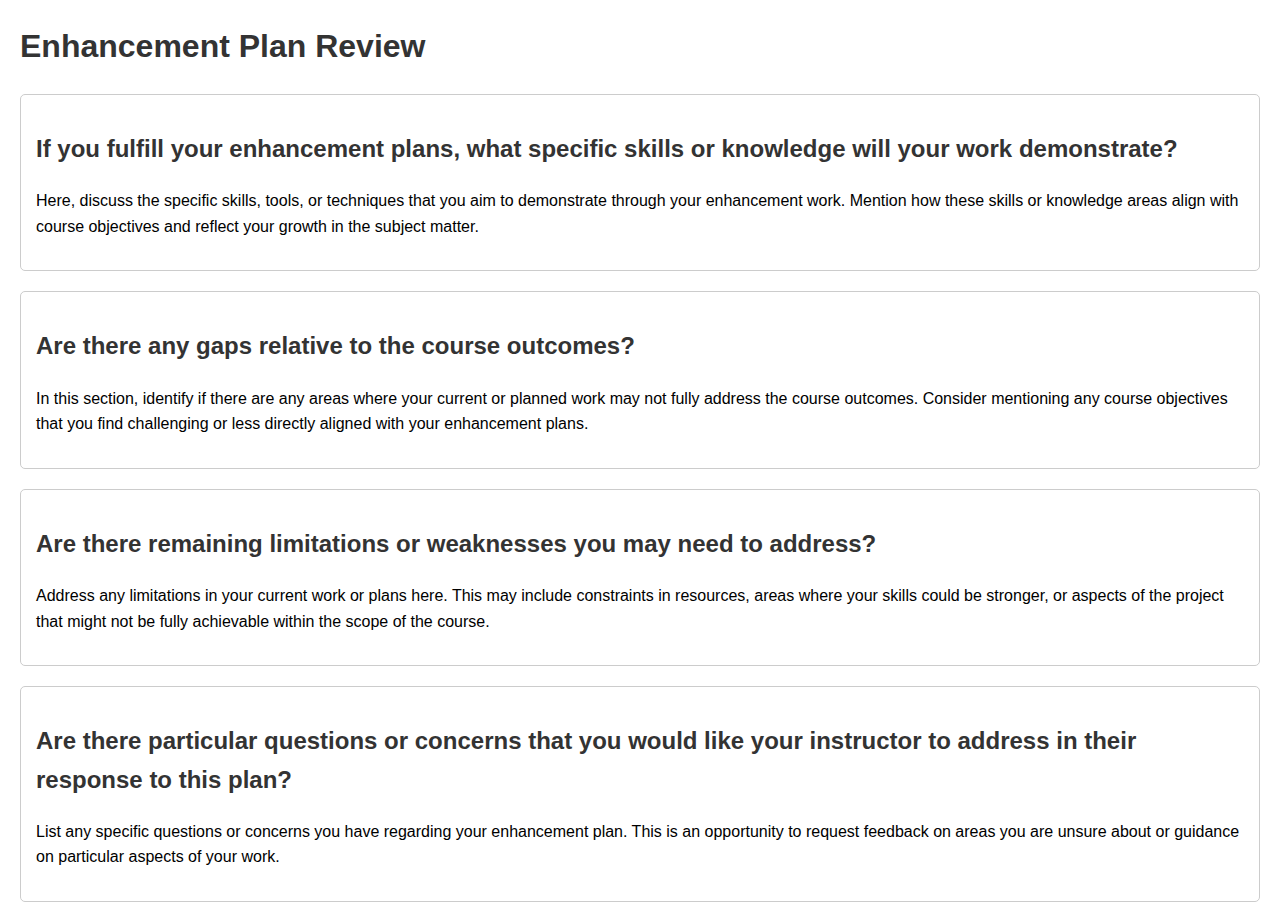
==== index.html @ 10918ed2 "chganges" ====
<!DOCTYPE html>
<html lang="en">
<head>
    <meta charset="UTF-8">
    <meta name="viewport" content="width=device-width, initial-scale=1.0">
    <title>Enhancement Plan Review</title>
    <style>
        body {
            font-family: Arial, sans-serif;
            margin: 20px;
            line-height: 1.6;
        }
        h1, h2 {
            color: #333;
        }
        section {
            margin-bottom: 20px;
            padding: 15px;
            border: 1px solid #ccc;
            border-radius: 5px;
        }
    </style>
</head>
<body>

    <h1>Enhancement Plan Review</h1>

    <section>
        <h2>If you fulfill your enhancement plans, what specific skills or knowledge will your work demonstrate?</h2>
        <p>Here, discuss the specific skills, tools, or techniques that you aim to demonstrate through your enhancement work. Mention how these skills or knowledge areas align with course objectives and reflect your growth in the subject matter.</p>
    </section>

    <section>
        <h2>Are there any gaps relative to the course outcomes?</h2>
        <p>In this section, identify if there are any areas where your current or planned work may not fully address the course outcomes. Consider mentioning any course objectives that you find challenging or less directly aligned with your enhancement plans.</p>
    </section>

    <section>
        <h2>Are there remaining limitations or weaknesses you may need to address?</h2>
        <p>Address any limitations in your current work or plans here. This may include constraints in resources, areas where your skills could be stronger, or aspects of the project that might not be fully achievable within the scope of the course.</p>
    </section>

    <section>
        <h2>Are there particular questions or concerns that you would like your instructor to address in their response to this plan?</h2>
        <p>List any specific questions or concerns you have regarding your enhancement plan. This is an opportunity to request feedback on areas you are unsure about or guidance on particular aspects of your work.</p>
    </section>

</body>
</html>
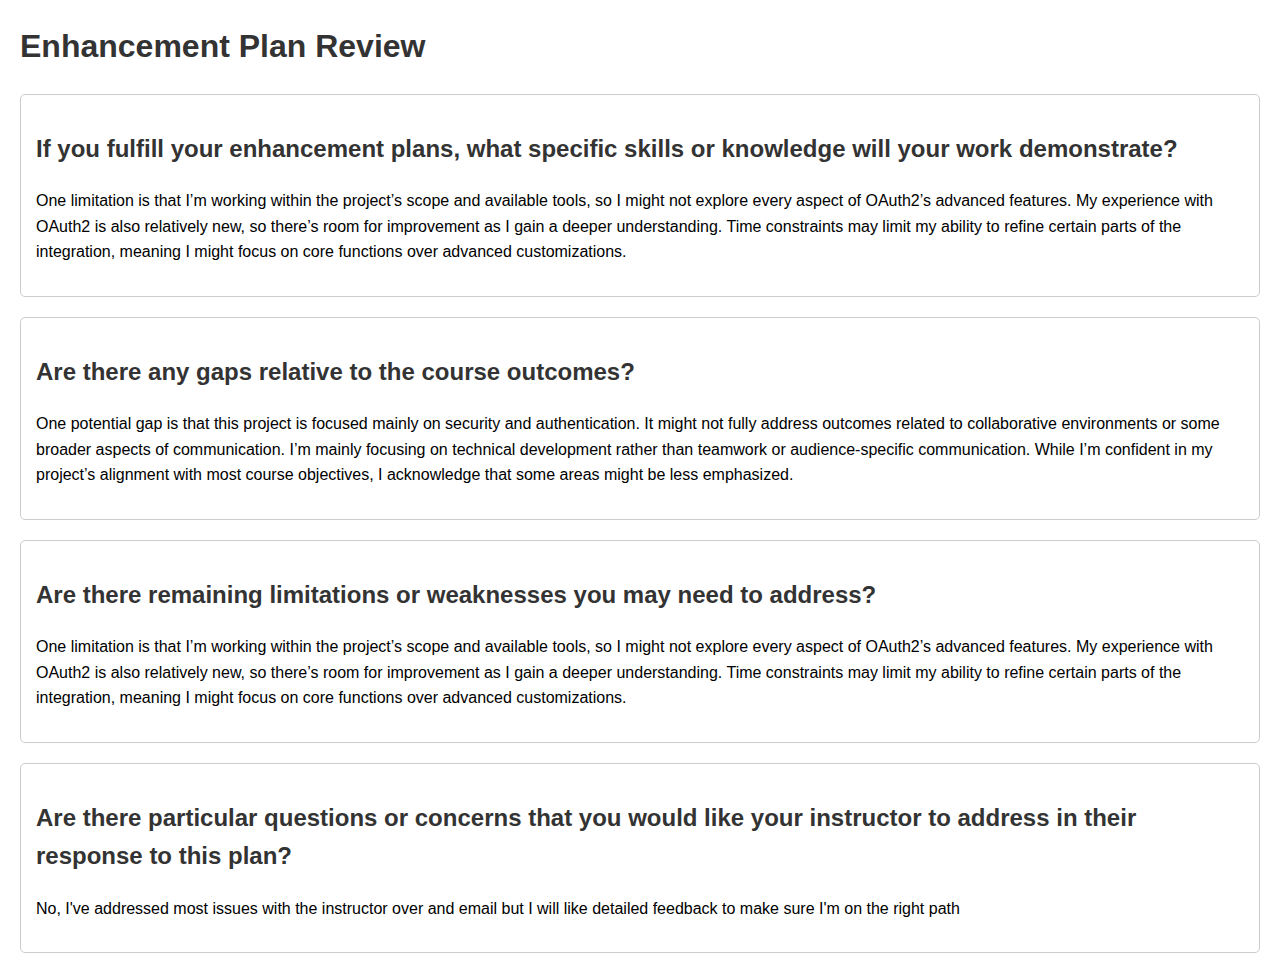
==== commit 97bc50a4: "first commit" ====
--- a/index.html
+++ b/index.html
@@ -27,22 +27,22 @@
 
     <section>
         <h2>If you fulfill your enhancement plans, what specific skills or knowledge will your work demonstrate?</h2>
-        <p>Here, discuss the specific skills, tools, or techniques that you aim to demonstrate through your enhancement work. Mention how these skills or knowledge areas align with course objectives and reflect your growth in the subject matter.</p>
+        <p>One limitation is that I’m working within the project’s scope and available tools, so I might not explore every aspect of OAuth2’s advanced features. My experience with OAuth2 is also relatively new, so there’s room for improvement as I gain a deeper understanding. Time constraints may limit my ability to refine certain parts of the integration, meaning I might focus on core functions over advanced customizations.</p>
     </section>
 
     <section>
         <h2>Are there any gaps relative to the course outcomes?</h2>
-        <p>In this section, identify if there are any areas where your current or planned work may not fully address the course outcomes. Consider mentioning any course objectives that you find challenging or less directly aligned with your enhancement plans.</p>
+        <p>One potential gap is that this project is focused mainly on security and authentication. It might not fully address outcomes related to collaborative environments or some broader aspects of communication. I’m mainly focusing on technical development rather than teamwork or audience-specific communication. While I’m confident in my project’s alignment with most course objectives, I acknowledge that some areas might be less emphasized.</p>
     </section>
 
     <section>
         <h2>Are there remaining limitations or weaknesses you may need to address?</h2>
-        <p>Address any limitations in your current work or plans here. This may include constraints in resources, areas where your skills could be stronger, or aspects of the project that might not be fully achievable within the scope of the course.</p>
+        <p>One limitation is that I’m working within the project’s scope and available tools, so I might not explore every aspect of OAuth2’s advanced features. My experience with OAuth2 is also relatively new, so there’s room for improvement as I gain a deeper understanding. Time constraints may limit my ability to refine certain parts of the integration, meaning I might focus on core functions over advanced customizations.</p>
     </section>
 
     <section>
         <h2>Are there particular questions or concerns that you would like your instructor to address in their response to this plan?</h2>
-        <p>List any specific questions or concerns you have regarding your enhancement plan. This is an opportunity to request feedback on areas you are unsure about or guidance on particular aspects of your work.</p>
+        <p>No, I've addressed most issues with the instructor over and email but I will like detailed feedback to make sure I'm on the right path</p>
     </section>
 
 </body>
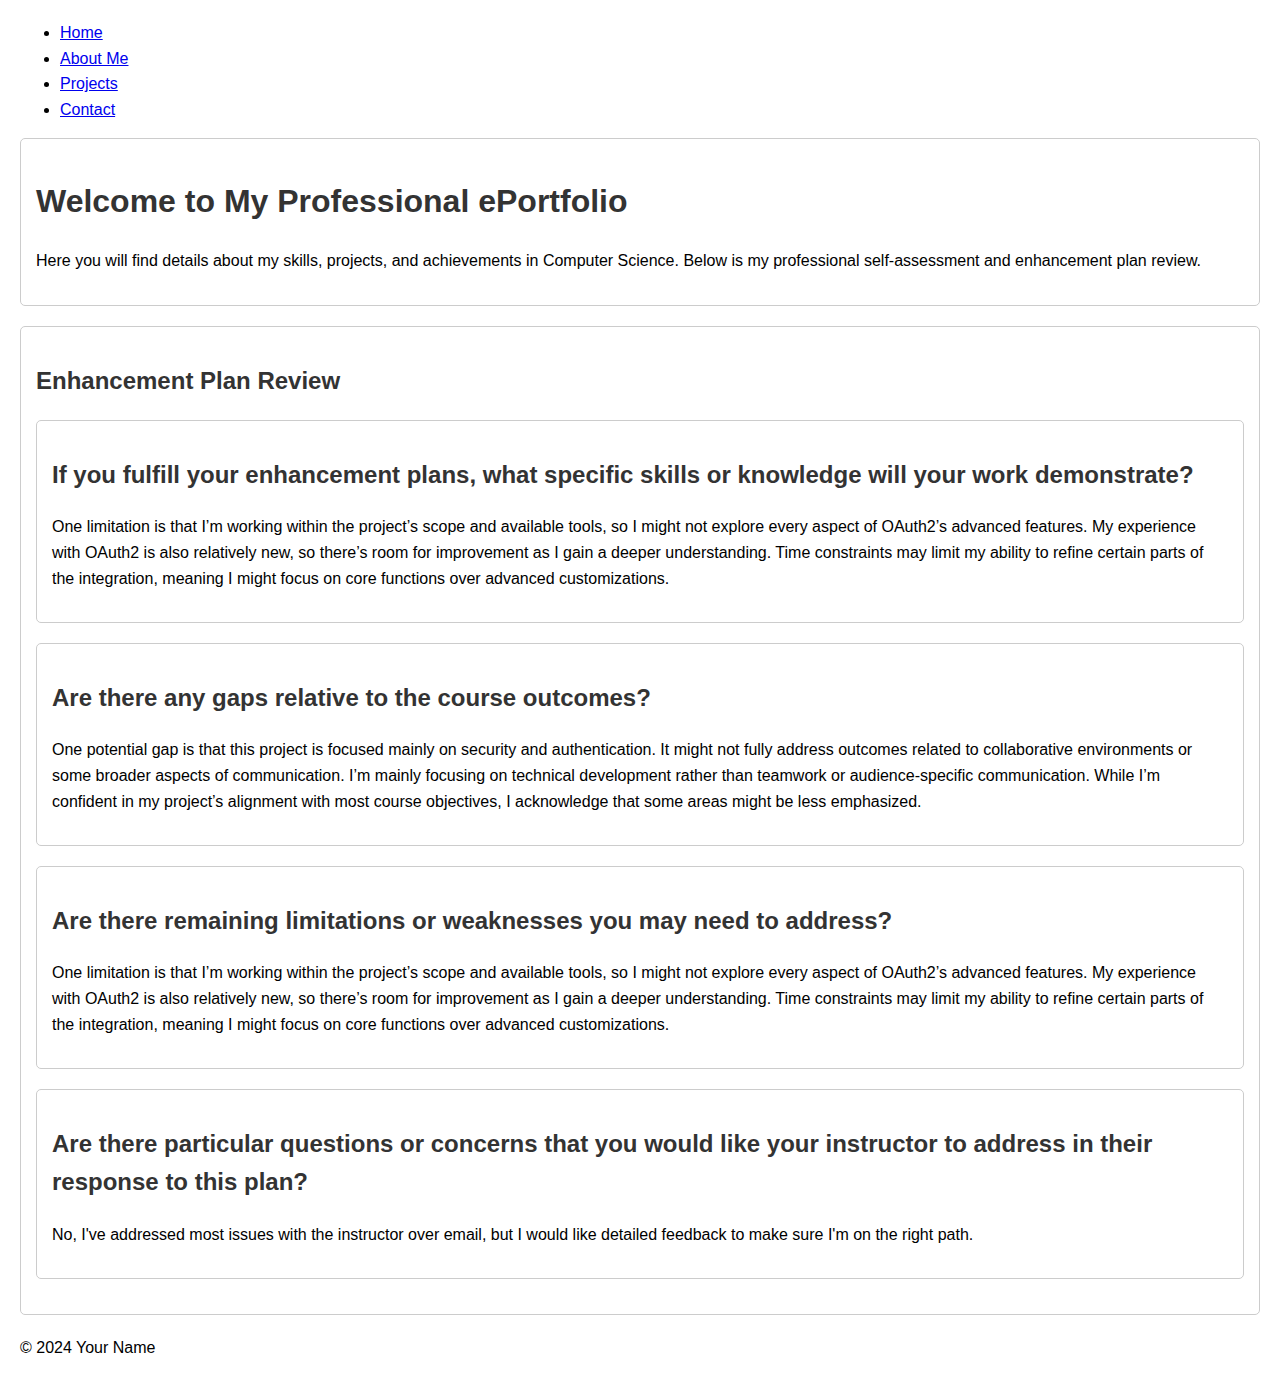
==== commit 0b092289: "Update index.html" ====
--- a/index.html
+++ b/index.html
@@ -3,7 +3,8 @@
 <head>
     <meta charset="UTF-8">
     <meta name="viewport" content="width=device-width, initial-scale=1.0">
-    <title>Enhancement Plan Review</title>
+    <title>Your Name - Professional ePortfolio</title>
+    <link rel="stylesheet" href="assets/css/styles.css">
     <style>
         body {
             font-family: Arial, sans-serif;
@@ -22,28 +23,52 @@
     </style>
 </head>
 <body>
+    <header>
+        <nav>
+            <ul>
+                <li><a href="index.html">Home</a></li>
+                <li><a href="about.html">About Me</a></li>
+                <li><a href="projects.html">Projects</a></li>
+                <li><a href="contact.html">Contact</a></li>
+            </ul>
+        </nav>
+    </header>
 
-    <h1>Enhancement Plan Review</h1>
+    <main>
+        <section id="intro">
+            <h1>Welcome to My Professional ePortfolio</h1>
+            <p>Here you will find details about my skills, projects, and achievements in Computer Science. Below is my professional self-assessment and enhancement plan review.</p>
+        </section>
 
-    <section>
-        <h2>If you fulfill your enhancement plans, what specific skills or knowledge will your work demonstrate?</h2>
-        <p>One limitation is that I’m working within the project’s scope and available tools, so I might not explore every aspect of OAuth2’s advanced features. My experience with OAuth2 is also relatively new, so there’s room for improvement as I gain a deeper understanding. Time constraints may limit my ability to refine certain parts of the integration, meaning I might focus on core functions over advanced customizations.</p>
-    </section>
+        <section>
+            <h2>Enhancement Plan Review</h2>
 
-    <section>
-        <h2>Are there any gaps relative to the course outcomes?</h2>
-        <p>One potential gap is that this project is focused mainly on security and authentication. It might not fully address outcomes related to collaborative environments or some broader aspects of communication. I’m mainly focusing on technical development rather than teamwork or audience-specific communication. While I’m confident in my project’s alignment with most course objectives, I acknowledge that some areas might be less emphasized.</p>
-    </section>
+            <section>
+                <h2>If you fulfill your enhancement plans, what specific skills or knowledge will your work demonstrate?</h2>
+                <p>One limitation is that I’m working within the project’s scope and available tools, so I might not explore every aspect of OAuth2’s advanced features. My experience with OAuth2 is also relatively new, so there’s room for improvement as I gain a deeper understanding. Time constraints may limit my ability to refine certain parts of the integration, meaning I might focus on core functions over advanced customizations.</p>
+            </section>
 
-    <section>
-        <h2>Are there remaining limitations or weaknesses you may need to address?</h2>
-        <p>One limitation is that I’m working within the project’s scope and available tools, so I might not explore every aspect of OAuth2’s advanced features. My experience with OAuth2 is also relatively new, so there’s room for improvement as I gain a deeper understanding. Time constraints may limit my ability to refine certain parts of the integration, meaning I might focus on core functions over advanced customizations.</p>
-    </section>
+            <section>
+                <h2>Are there any gaps relative to the course outcomes?</h2>
+                <p>One potential gap is that this project is focused mainly on security and authentication. It might not fully address outcomes related to collaborative environments or some broader aspects of communication. I’m mainly focusing on technical development rather than teamwork or audience-specific communication. While I’m confident in my project’s alignment with most course objectives, I acknowledge that some areas might be less emphasized.</p>
+            </section>
 
-    <section>
-        <h2>Are there particular questions or concerns that you would like your instructor to address in their response to this plan?</h2>
-        <p>No, I've addressed most issues with the instructor over and email but I will like detailed feedback to make sure I'm on the right path</p>
-    </section>
+            <section>
+                <h2>Are there remaining limitations or weaknesses you may need to address?</h2>
+                <p>One limitation is that I’m working within the project’s scope and available tools, so I might not explore every aspect of OAuth2’s advanced features. My experience with OAuth2 is also relatively new, so there’s room for improvement as I gain a deeper understanding. Time constraints may limit my ability to refine certain parts of the integration, meaning I might focus on core functions over advanced customizations.</p>
+            </section>
 
+            <section>
+                <h2>Are there particular questions or concerns that you would like your instructor to address in their response to this plan?</h2>
+                <p>No, I've addressed most issues with the instructor over email, but I would like detailed feedback to make sure I'm on the right path.</p>
+            </section>
+        </section>
+    </main>
+
+    <footer>
+        <p>&copy; 2024 Your Name</p>
+    </footer>
+
+    <script src="assets/js/script.js"></script>
 </body>
 </html>
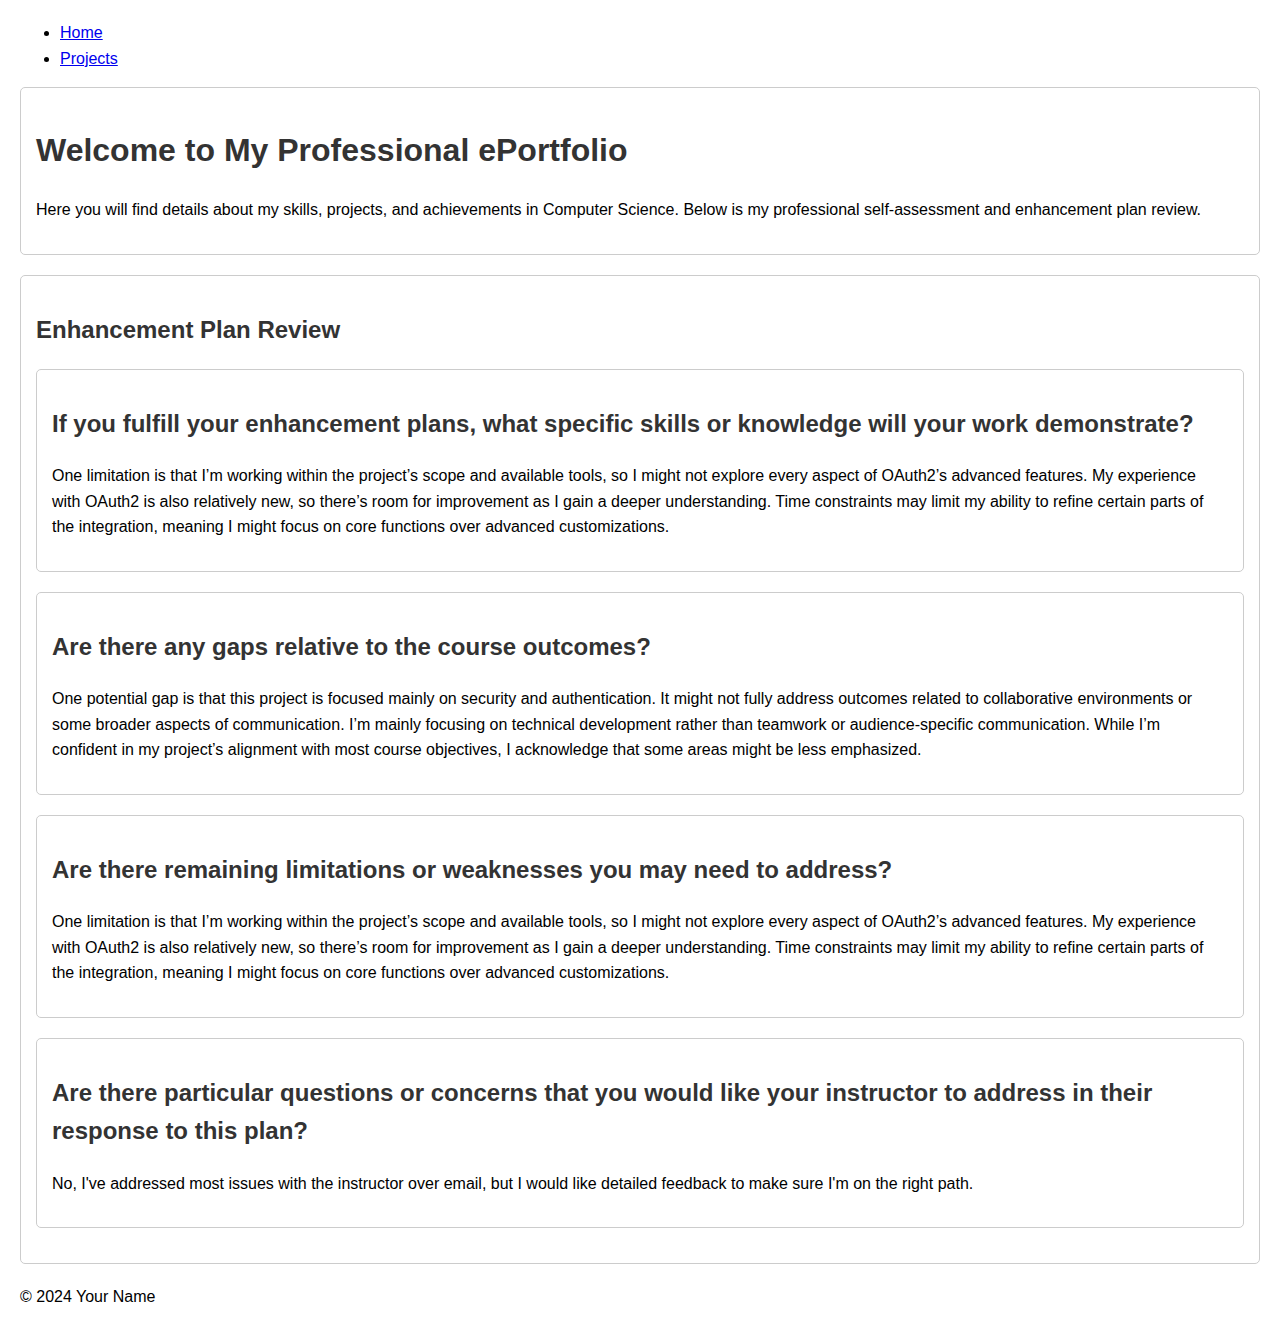
==== commit 9a21d181: "Update index.html" ====
--- a/index.html
+++ b/index.html
@@ -27,9 +27,7 @@
         <nav>
             <ul>
                 <li><a href="index.html">Home</a></li>
-                <li><a href="about.html">About Me</a></li>
                 <li><a href="projects.html">Projects</a></li>
-                <li><a href="contact.html">Contact</a></li>
             </ul>
         </nav>
     </header>
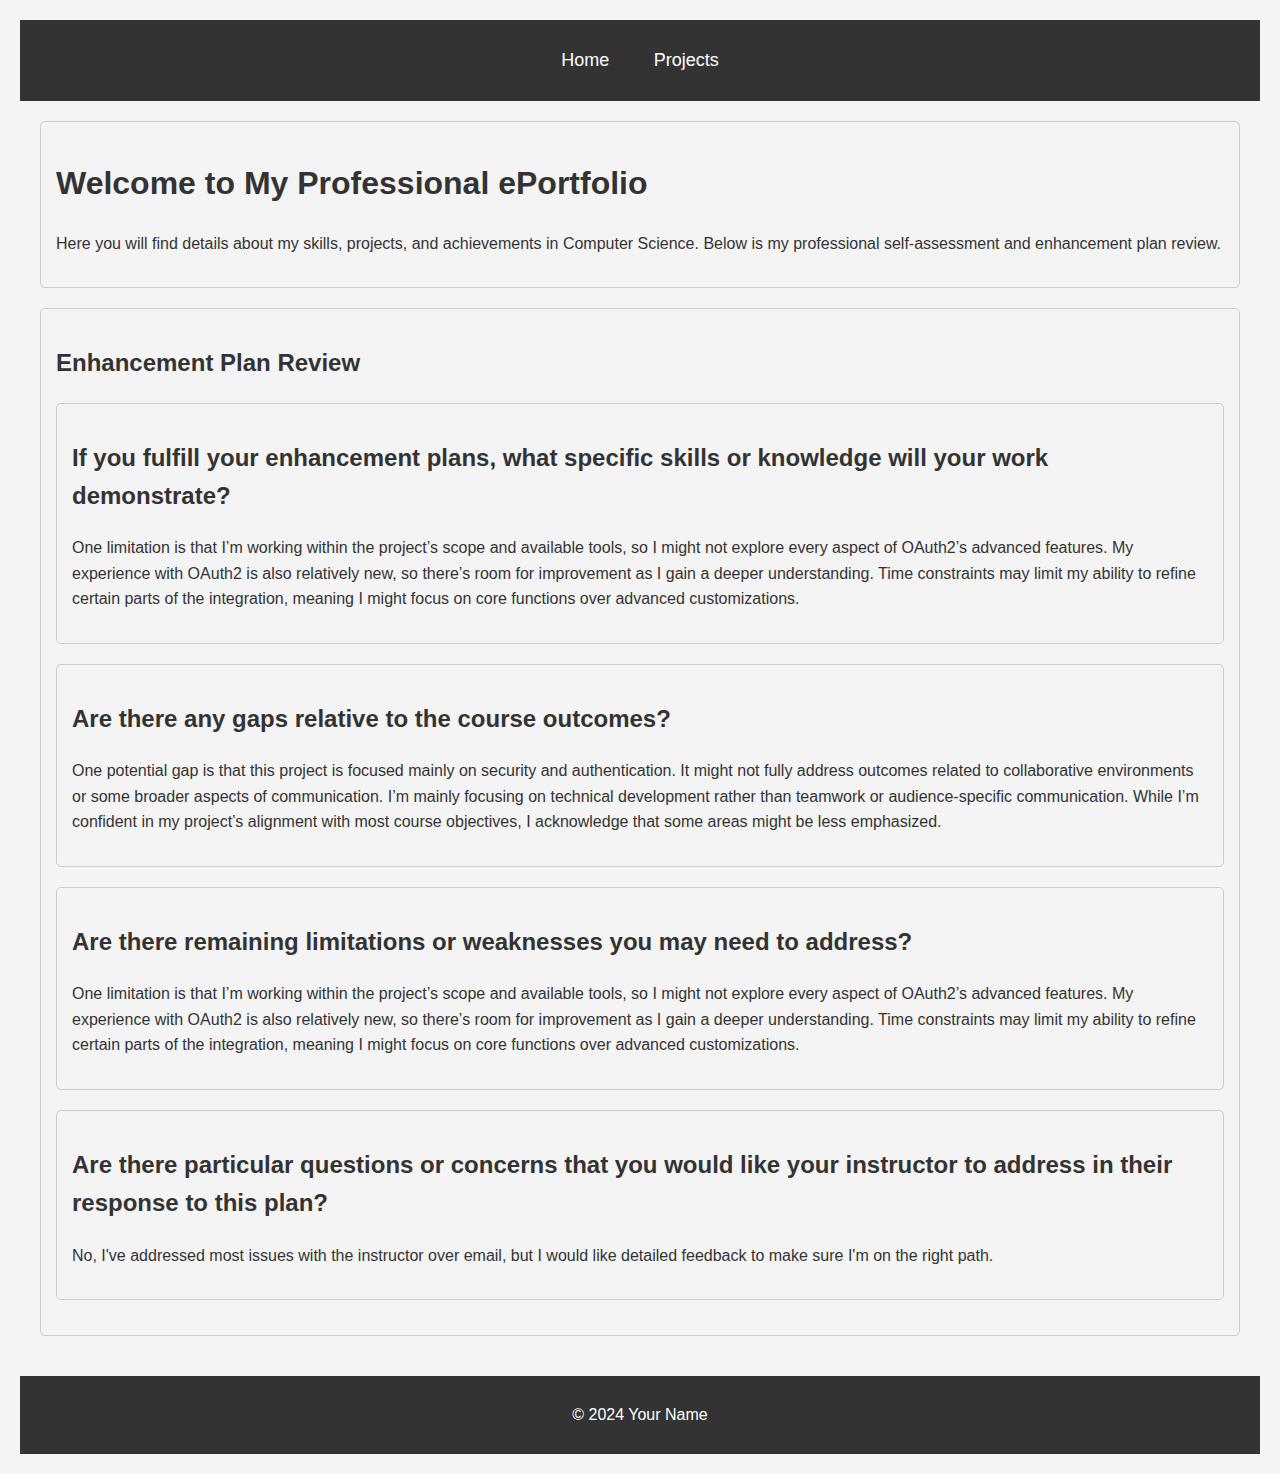
==== commit fd280f77: "Update index.html" ====
--- a/index.html
+++ b/index.html
@@ -4,7 +4,7 @@
     <meta charset="UTF-8">
     <meta name="viewport" content="width=device-width, initial-scale=1.0">
     <title>Your Name - Professional ePortfolio</title>
-    <link rel="stylesheet" href="assets/css/styles.css">
+    <link rel="stylesheet" href="styles.css">
     <style>
         body {
             font-family: Arial, sans-serif;
--- a/styles.css
+++ b/styles.css
@@ -0,0 +1,43 @@
+
+/* styles.css */
+body {
+    font-family: Arial, sans-serif;
+    background-color: #f4f4f4;
+    color: #333;
+    margin: 0;
+    padding: 0;
+}
+
+header {
+    background-color: #333;
+    color: white;
+    padding: 10px 0;
+}
+
+nav ul {
+    list-style: none;
+    padding: 0;
+    text-align: center;
+}
+
+nav ul li {
+    display: inline;
+    margin: 0 20px;
+}
+
+nav ul li a {
+    color: white;
+    text-decoration: none;
+    font-size: 18px;
+}
+
+main {
+    padding: 20px;
+}
+
+footer {
+    text-align: center;
+    padding: 10px;
+    background-color: #333;
+    color: white;
+}
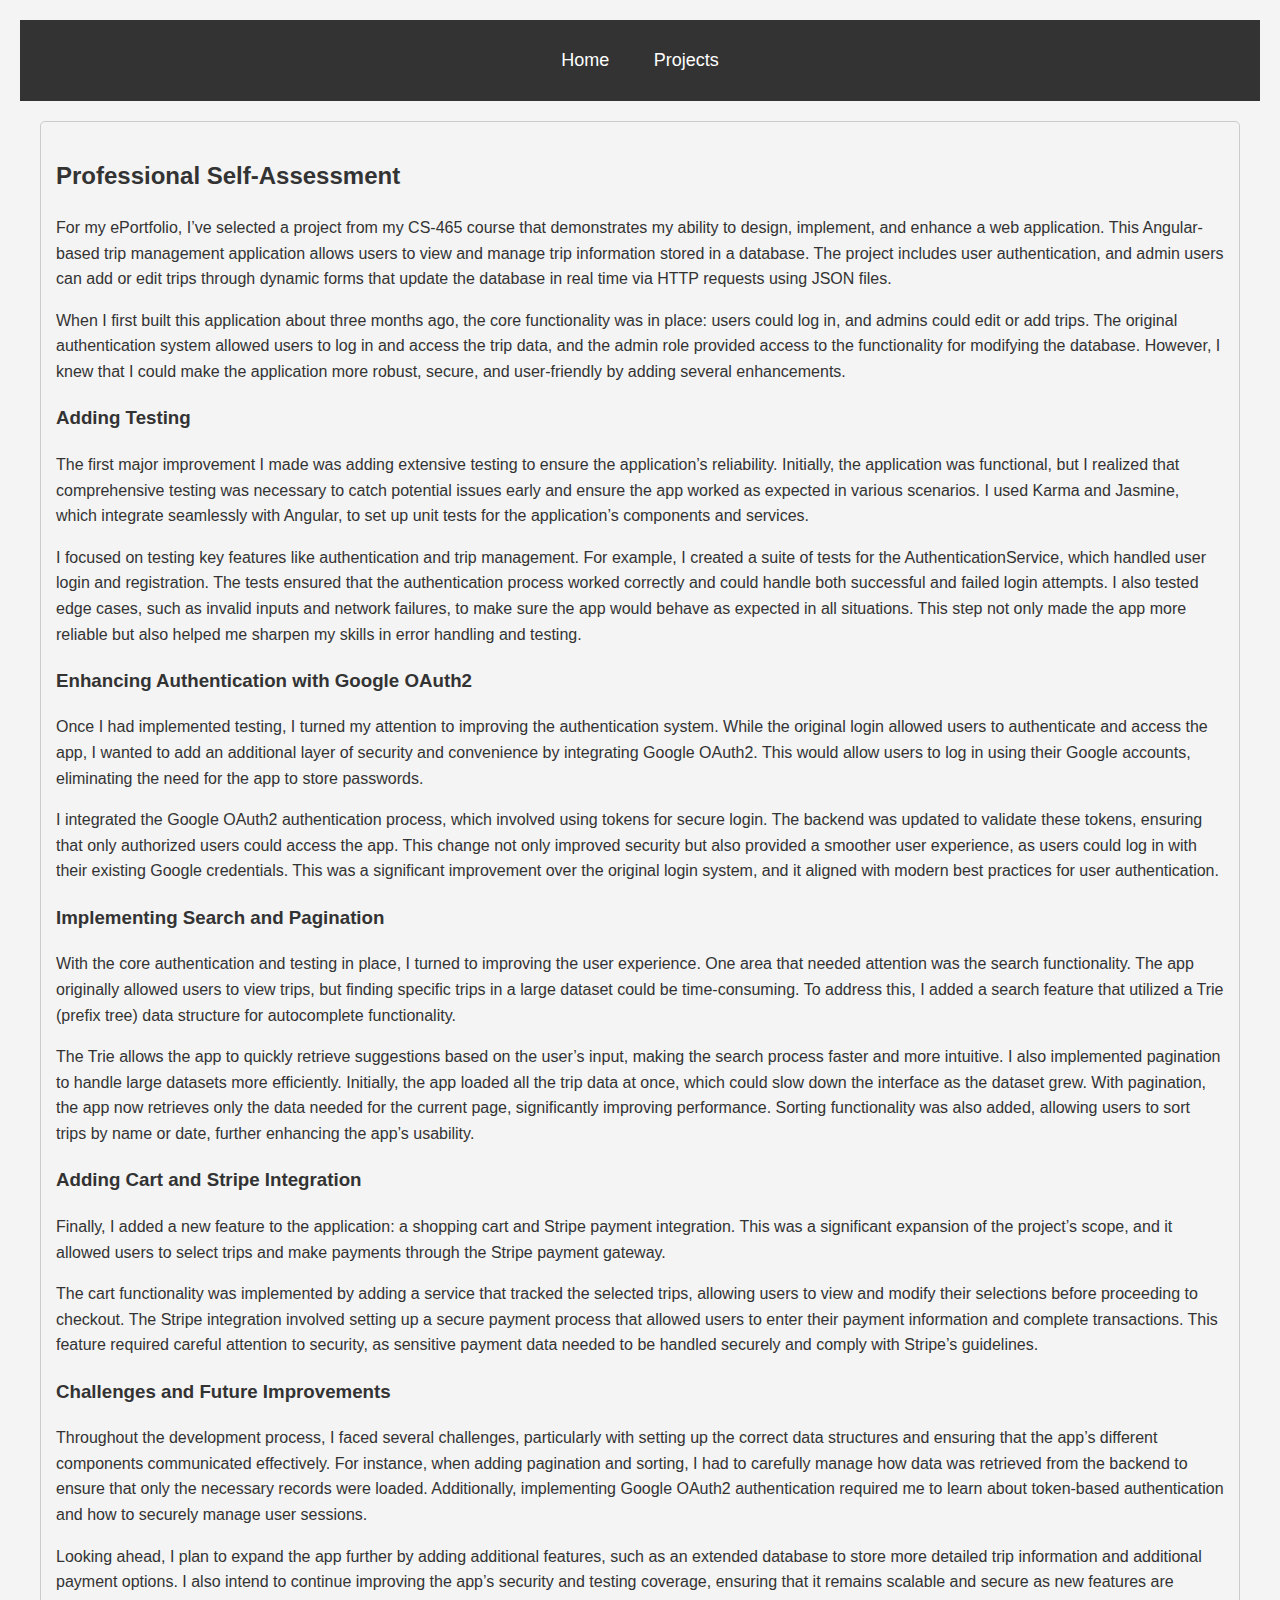
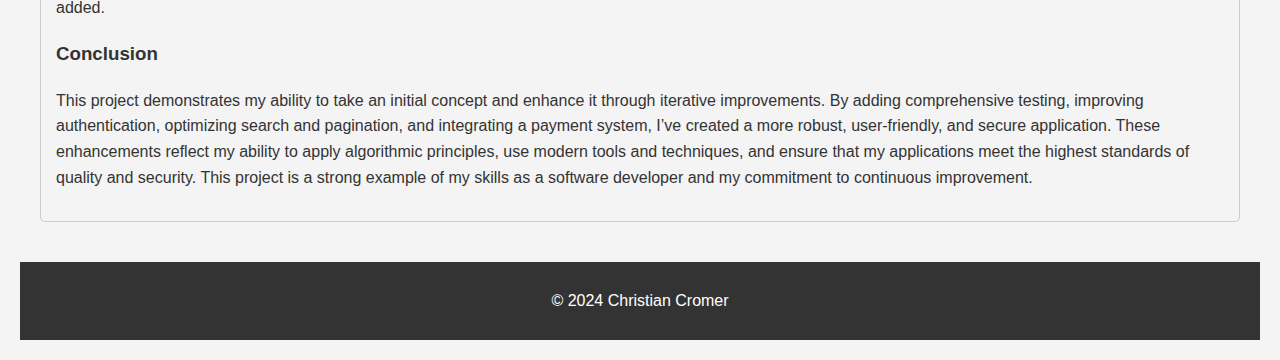
==== commit b002639e: "Update index.html" ====
--- a/index.html
+++ b/index.html
@@ -3,7 +3,7 @@
 <head>
     <meta charset="UTF-8">
     <meta name="viewport" content="width=device-width, initial-scale=1.0">
-    <title>Your Name - Professional ePortfolio</title>
+    <title>Christian Cromer - Professional ePortfolio</title>
     <link rel="stylesheet" href="styles.css">
     <style>
         body {
@@ -32,39 +32,45 @@
         </nav>
     </header>
 
-    <main>
-        <section id="intro">
-            <h1>Welcome to My Professional ePortfolio</h1>
-            <p>Here you will find details about my skills, projects, and achievements in Computer Science. Below is my professional self-assessment and enhancement plan review.</p>
-        </section>
+     <main>
+        <section>
+            <h2>Professional Self-Assessment</h2>
+            <p>For my ePortfolio, I’ve selected a project from my CS-465 course that demonstrates my ability to design, implement, and enhance a web application. This Angular-based trip management application allows users to view and manage trip information stored in a database. The project includes user authentication, and admin users can add or edit trips through dynamic forms that update the database in real time via HTTP requests using JSON files.</p>
 
-        <section>
-            <h2>Enhancement Plan Review</h2>
+            <p>When I first built this application about three months ago, the core functionality was in place: users could log in, and admins could edit or add trips. The original authentication system allowed users to log in and access the trip data, and the admin role provided access to the functionality for modifying the database. However, I knew that I could make the application more robust, secure, and user-friendly by adding several enhancements.</p>
 
-            <section>
-                <h2>If you fulfill your enhancement plans, what specific skills or knowledge will your work demonstrate?</h2>
-                <p>One limitation is that I’m working within the project’s scope and available tools, so I might not explore every aspect of OAuth2’s advanced features. My experience with OAuth2 is also relatively new, so there’s room for improvement as I gain a deeper understanding. Time constraints may limit my ability to refine certain parts of the integration, meaning I might focus on core functions over advanced customizations.</p>
-            </section>
+            <h3>Adding Testing</h3>
+            <p>The first major improvement I made was adding extensive testing to ensure the application’s reliability. Initially, the application was functional, but I realized that comprehensive testing was necessary to catch potential issues early and ensure the app worked as expected in various scenarios. I used Karma and Jasmine, which integrate seamlessly with Angular, to set up unit tests for the application’s components and services.</p>
 
-            <section>
-                <h2>Are there any gaps relative to the course outcomes?</h2>
-                <p>One potential gap is that this project is focused mainly on security and authentication. It might not fully address outcomes related to collaborative environments or some broader aspects of communication. I’m mainly focusing on technical development rather than teamwork or audience-specific communication. While I’m confident in my project’s alignment with most course objectives, I acknowledge that some areas might be less emphasized.</p>
-            </section>
+            <p>I focused on testing key features like authentication and trip management. For example, I created a suite of tests for the AuthenticationService, which handled user login and registration. The tests ensured that the authentication process worked correctly and could handle both successful and failed login attempts. I also tested edge cases, such as invalid inputs and network failures, to make sure the app would behave as expected in all situations. This step not only made the app more reliable but also helped me sharpen my skills in error handling and testing.</p>
 
-            <section>
-                <h2>Are there remaining limitations or weaknesses you may need to address?</h2>
-                <p>One limitation is that I’m working within the project’s scope and available tools, so I might not explore every aspect of OAuth2’s advanced features. My experience with OAuth2 is also relatively new, so there’s room for improvement as I gain a deeper understanding. Time constraints may limit my ability to refine certain parts of the integration, meaning I might focus on core functions over advanced customizations.</p>
-            </section>
+            <h3>Enhancing Authentication with Google OAuth2</h3>
+            <p>Once I had implemented testing, I turned my attention to improving the authentication system. While the original login allowed users to authenticate and access the app, I wanted to add an additional layer of security and convenience by integrating Google OAuth2. This would allow users to log in using their Google accounts, eliminating the need for the app to store passwords.</p>
 
-            <section>
-                <h2>Are there particular questions or concerns that you would like your instructor to address in their response to this plan?</h2>
-                <p>No, I've addressed most issues with the instructor over email, but I would like detailed feedback to make sure I'm on the right path.</p>
-            </section>
+            <p>I integrated the Google OAuth2 authentication process, which involved using tokens for secure login. The backend was updated to validate these tokens, ensuring that only authorized users could access the app. This change not only improved security but also provided a smoother user experience, as users could log in with their existing Google credentials. This was a significant improvement over the original login system, and it aligned with modern best practices for user authentication.</p>
+
+            <h3>Implementing Search and Pagination</h3>
+            <p>With the core authentication and testing in place, I turned to improving the user experience. One area that needed attention was the search functionality. The app originally allowed users to view trips, but finding specific trips in a large dataset could be time-consuming. To address this, I added a search feature that utilized a Trie (prefix tree) data structure for autocomplete functionality.</p>
+
+            <p>The Trie allows the app to quickly retrieve suggestions based on the user’s input, making the search process faster and more intuitive. I also implemented pagination to handle large datasets more efficiently. Initially, the app loaded all the trip data at once, which could slow down the interface as the dataset grew. With pagination, the app now retrieves only the data needed for the current page, significantly improving performance. Sorting functionality was also added, allowing users to sort trips by name or date, further enhancing the app’s usability.</p>
+
+            <h3>Adding Cart and Stripe Integration</h3>
+            <p>Finally, I added a new feature to the application: a shopping cart and Stripe payment integration. This was a significant expansion of the project’s scope, and it allowed users to select trips and make payments through the Stripe payment gateway.</p>
+
+            <p>The cart functionality was implemented by adding a service that tracked the selected trips, allowing users to view and modify their selections before proceeding to checkout. The Stripe integration involved setting up a secure payment process that allowed users to enter their payment information and complete transactions. This feature required careful attention to security, as sensitive payment data needed to be handled securely and comply with Stripe’s guidelines.</p>
+
+            <h3>Challenges and Future Improvements</h3>
+            <p>Throughout the development process, I faced several challenges, particularly with setting up the correct data structures and ensuring that the app’s different components communicated effectively. For instance, when adding pagination and sorting, I had to carefully manage how data was retrieved from the backend to ensure that only the necessary records were loaded. Additionally, implementing Google OAuth2 authentication required me to learn about token-based authentication and how to securely manage user sessions.</p>
+
+            <p>Looking ahead, I plan to expand the app further by adding additional features, such as an extended database to store more detailed trip information and additional payment options. I also intend to continue improving the app’s security and testing coverage, ensuring that it remains scalable and secure as new features are added.</p>
+
+            <h3>Conclusion</h3>
+            <p>This project demonstrates my ability to take an initial concept and enhance it through iterative improvements. By adding comprehensive testing, improving authentication, optimizing search and pagination, and integrating a payment system, I’ve created a more robust, user-friendly, and secure application. These enhancements reflect my ability to apply algorithmic principles, use modern tools and techniques, and ensure that my applications meet the highest standards of quality and security. This project is a strong example of my skills as a software developer and my commitment to continuous improvement.</p>
         </section>
     </main>
 
     <footer>
-        <p>&copy; 2024 Your Name</p>
+        <p>&copy; 2024 Christian Cromer</p>
     </footer>
 
     <script src="assets/js/script.js"></script>
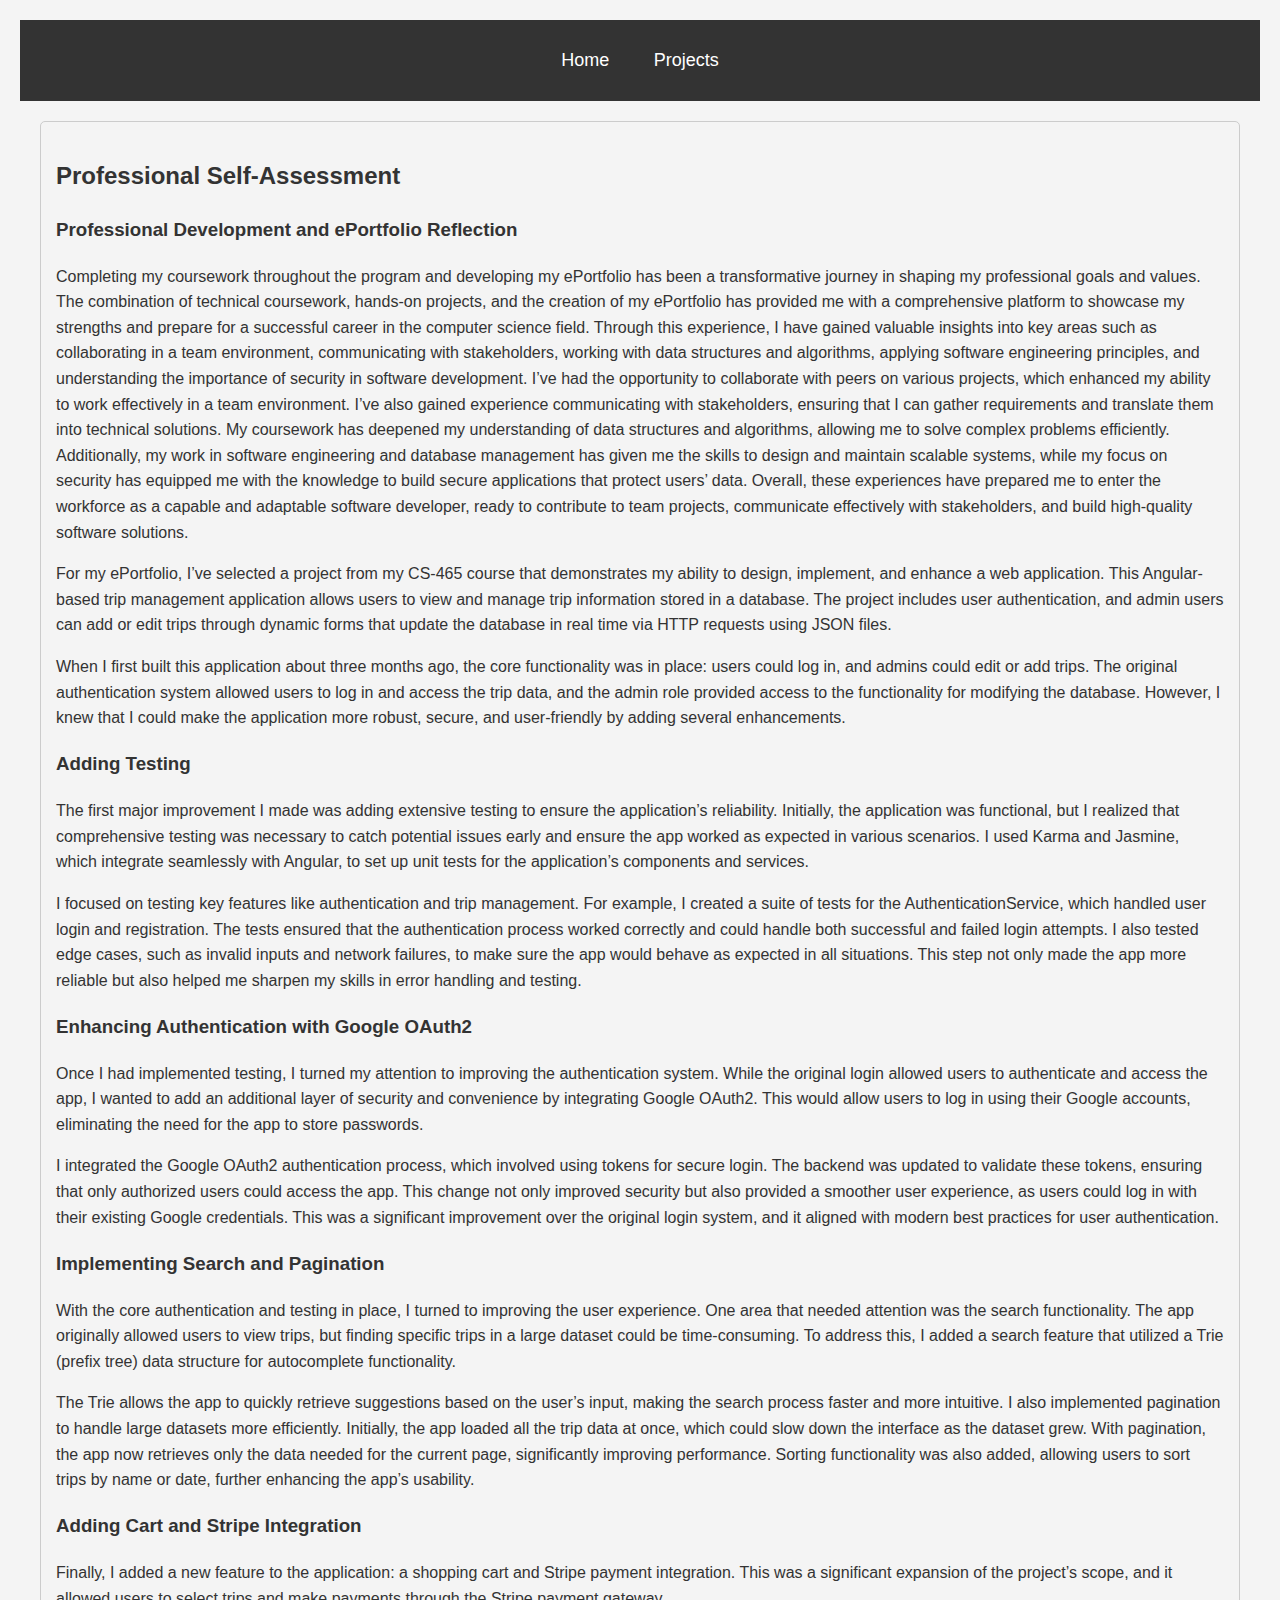
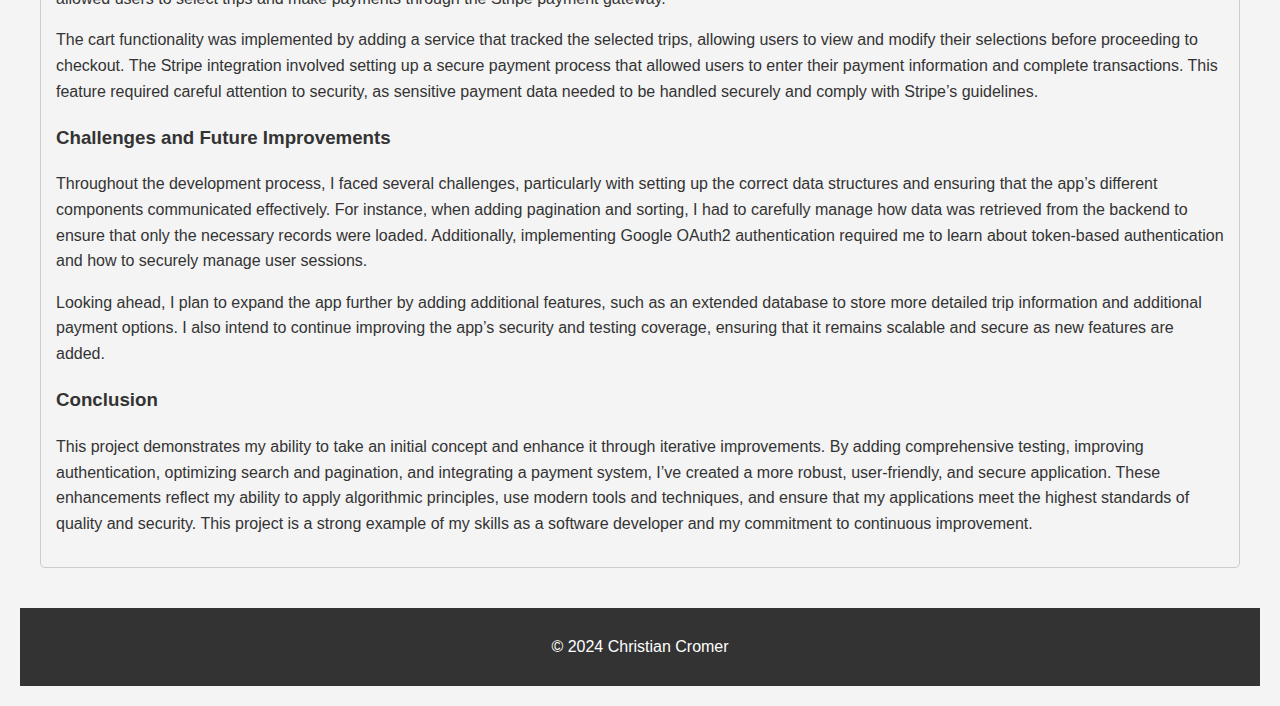
==== commit 84fcdd90: "Update index.html" ====
--- a/index.html
+++ b/index.html
@@ -35,6 +35,10 @@
      <main>
         <section>
             <h2>Professional Self-Assessment</h2>
+            <h3>Professional Development and ePortfolio Reflection</h3>
+
+        <p>Completing my coursework throughout the program and developing my ePortfolio has been a transformative journey in shaping my professional goals and values. The combination of technical coursework, hands-on projects, and the creation of my ePortfolio has provided me with a comprehensive platform to showcase my strengths and prepare for a successful career in the computer science field. Through this experience, I have gained valuable insights into key areas such as collaborating in a team environment, communicating with stakeholders, working with data structures and algorithms, applying software engineering principles, and understanding the importance of security in software development. I’ve had the opportunity to collaborate with peers on various projects, which enhanced my ability to work effectively in a team environment. I’ve also gained experience communicating with stakeholders, ensuring that I can gather requirements and translate them into technical solutions. My coursework has deepened my understanding of data structures and algorithms, allowing me to solve complex problems efficiently. Additionally, my work in software engineering and database management has given me the skills to design and maintain scalable systems, while my focus on security has equipped me with the knowledge to build secure applications that protect users’ data. Overall, 
+            these experiences have prepared me to enter the workforce as a capable and adaptable software developer, ready to contribute to team projects, communicate effectively with stakeholders, and build high-quality software solutions.</p>
             <p>For my ePortfolio, I’ve selected a project from my CS-465 course that demonstrates my ability to design, implement, and enhance a web application. This Angular-based trip management application allows users to view and manage trip information stored in a database. The project includes user authentication, and admin users can add or edit trips through dynamic forms that update the database in real time via HTTP requests using JSON files.</p>
 
             <p>When I first built this application about three months ago, the core functionality was in place: users could log in, and admins could edit or add trips. The original authentication system allowed users to log in and access the trip data, and the admin role provided access to the functionality for modifying the database. However, I knew that I could make the application more robust, secure, and user-friendly by adding several enhancements.</p>
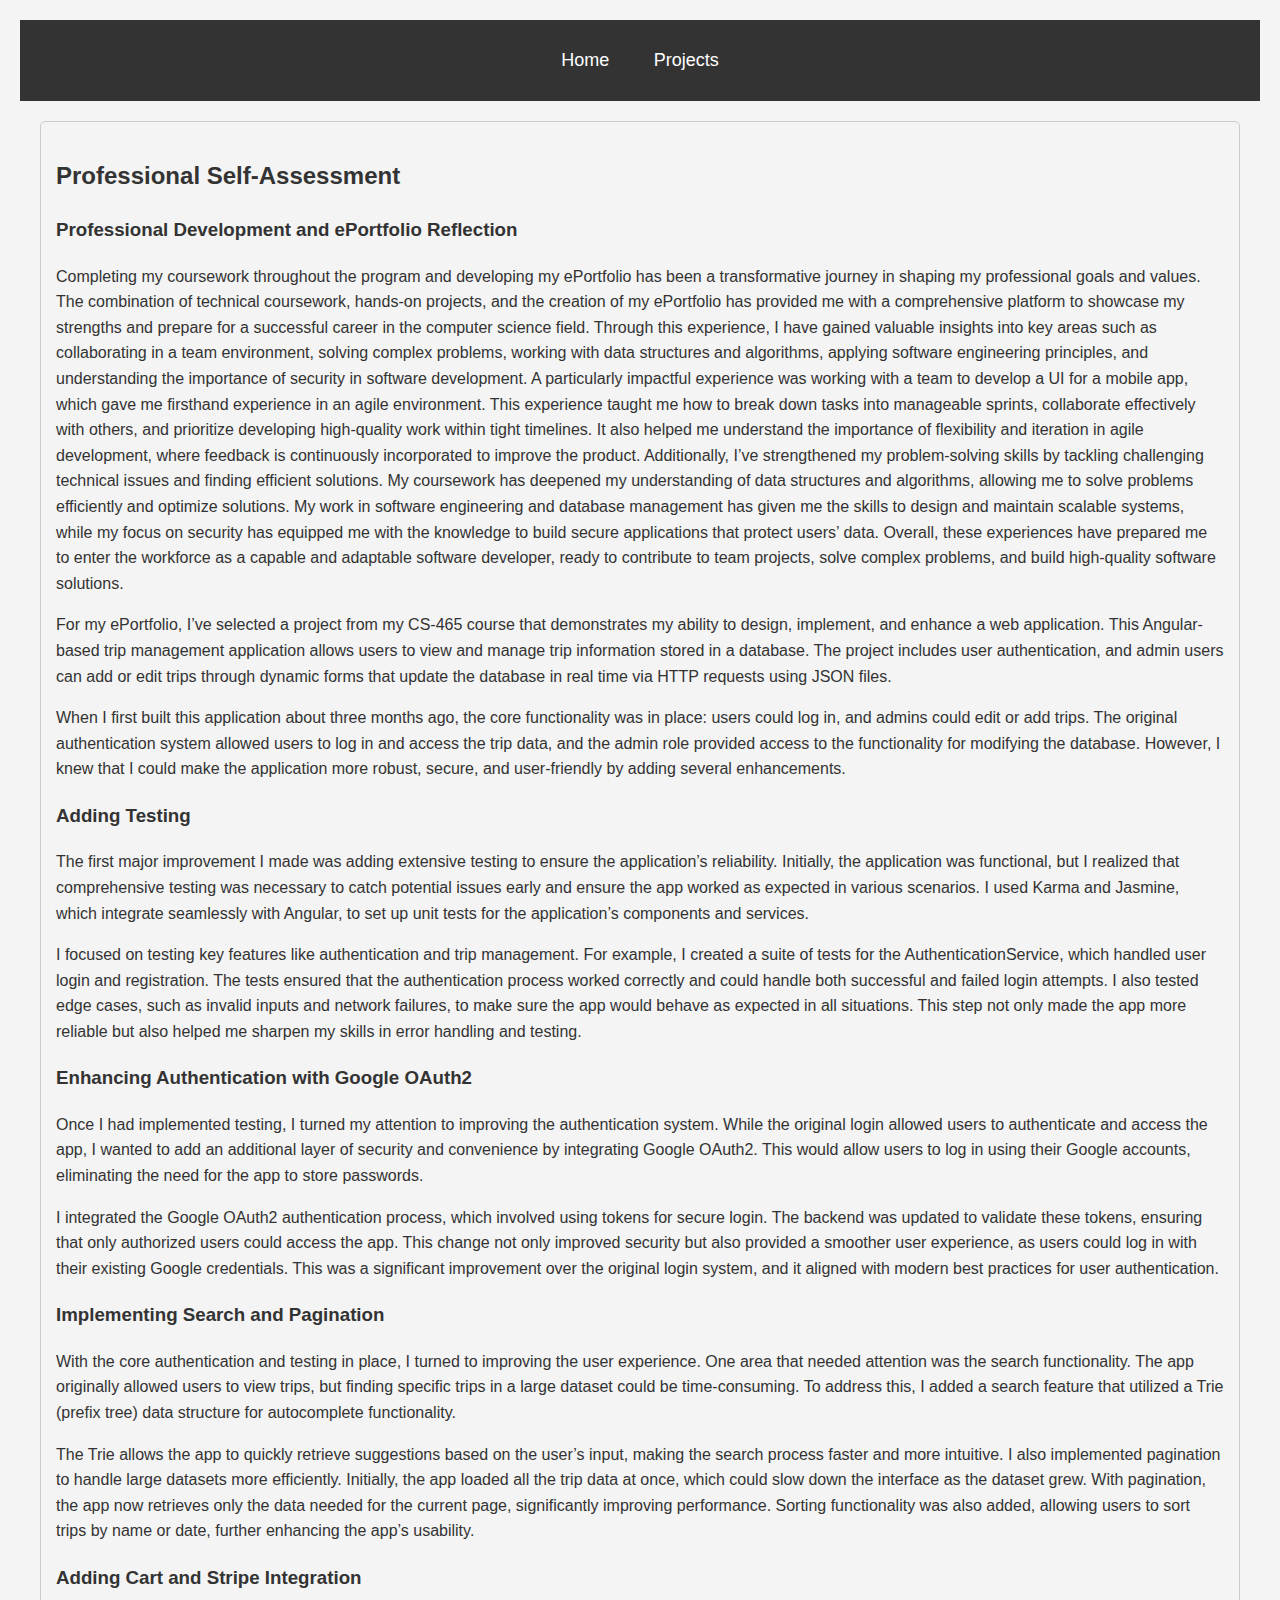
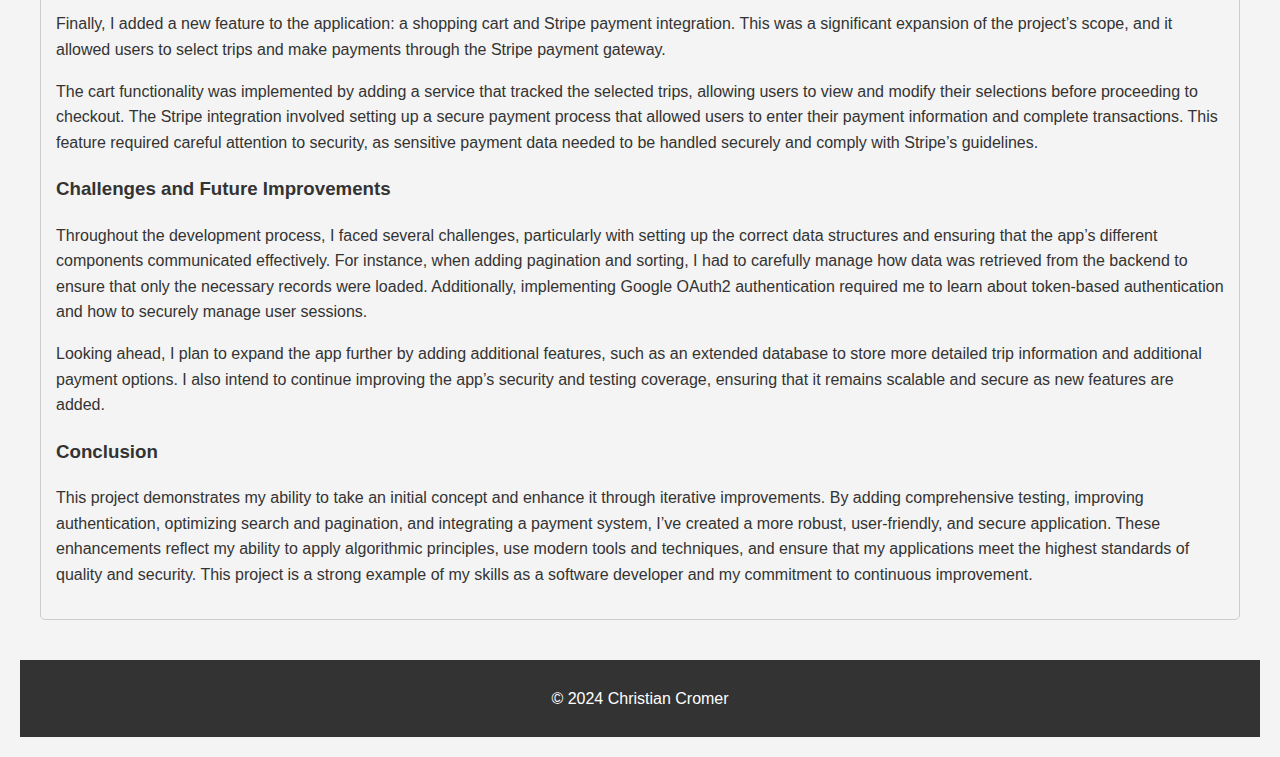
==== commit a14ea7a4: "Update index.html" ====
--- a/index.html
+++ b/index.html
@@ -37,8 +37,8 @@
             <h2>Professional Self-Assessment</h2>
             <h3>Professional Development and ePortfolio Reflection</h3>
 
-        <p>Completing my coursework throughout the program and developing my ePortfolio has been a transformative journey in shaping my professional goals and values. The combination of technical coursework, hands-on projects, and the creation of my ePortfolio has provided me with a comprehensive platform to showcase my strengths and prepare for a successful career in the computer science field. Through this experience, I have gained valuable insights into key areas such as collaborating in a team environment, communicating with stakeholders, working with data structures and algorithms, applying software engineering principles, and understanding the importance of security in software development. I’ve had the opportunity to collaborate with peers on various projects, which enhanced my ability to work effectively in a team environment. I’ve also gained experience communicating with stakeholders, ensuring that I can gather requirements and translate them into technical solutions. My coursework has deepened my understanding of data structures and algorithms, allowing me to solve complex problems efficiently. Additionally, my work in software engineering and database management has given me the skills to design and maintain scalable systems, while my focus on security has equipped me with the knowledge to build secure applications that protect users’ data. Overall, 
-            these experiences have prepared me to enter the workforce as a capable and adaptable software developer, ready to contribute to team projects, communicate effectively with stakeholders, and build high-quality software solutions.</p>
+        <p>Completing my coursework throughout the program and developing my ePortfolio has been a transformative journey in shaping my professional goals and values. The combination of technical coursework, hands-on projects, and the creation of my ePortfolio has provided me with a comprehensive platform to showcase my strengths and prepare for a successful career in the computer science field. Through this experience, I have gained valuable insights into key areas such as collaborating in a team environment, solving complex problems, working with data structures and algorithms, applying software engineering principles, and understanding the importance of security in software development. A particularly impactful experience was working with a team to develop a UI for a mobile app, which gave me firsthand experience in an agile environment. This experience taught me how to break down tasks into manageable sprints, collaborate effectively with others, and prioritize developing high-quality work within tight timelines. It also helped me understand the importance of flexibility and iteration in agile development, where feedback is continuously incorporated to improve the product. Additionally, I’ve strengthened my problem-solving skills by tackling challenging technical issues and finding efficient solutions. My coursework has deepened my understanding of data structures and algorithms, allowing me to solve problems efficiently and optimize solutions. My work in software engineering and database management has given me the skills to design and maintain scalable systems, while my focus on security has equipped me with the knowledge to build secure applications that protect users’ data. Overall, these experiences have prepared me to enter the workforce as a capable and adaptable software developer, ready to contribute to team projects, solve complex problems, and build high-quality software solutions.</p>
+
             <p>For my ePortfolio, I’ve selected a project from my CS-465 course that demonstrates my ability to design, implement, and enhance a web application. This Angular-based trip management application allows users to view and manage trip information stored in a database. The project includes user authentication, and admin users can add or edit trips through dynamic forms that update the database in real time via HTTP requests using JSON files.</p>
 
             <p>When I first built this application about three months ago, the core functionality was in place: users could log in, and admins could edit or add trips. The original authentication system allowed users to log in and access the trip data, and the admin role provided access to the functionality for modifying the database. However, I knew that I could make the application more robust, secure, and user-friendly by adding several enhancements.</p>
